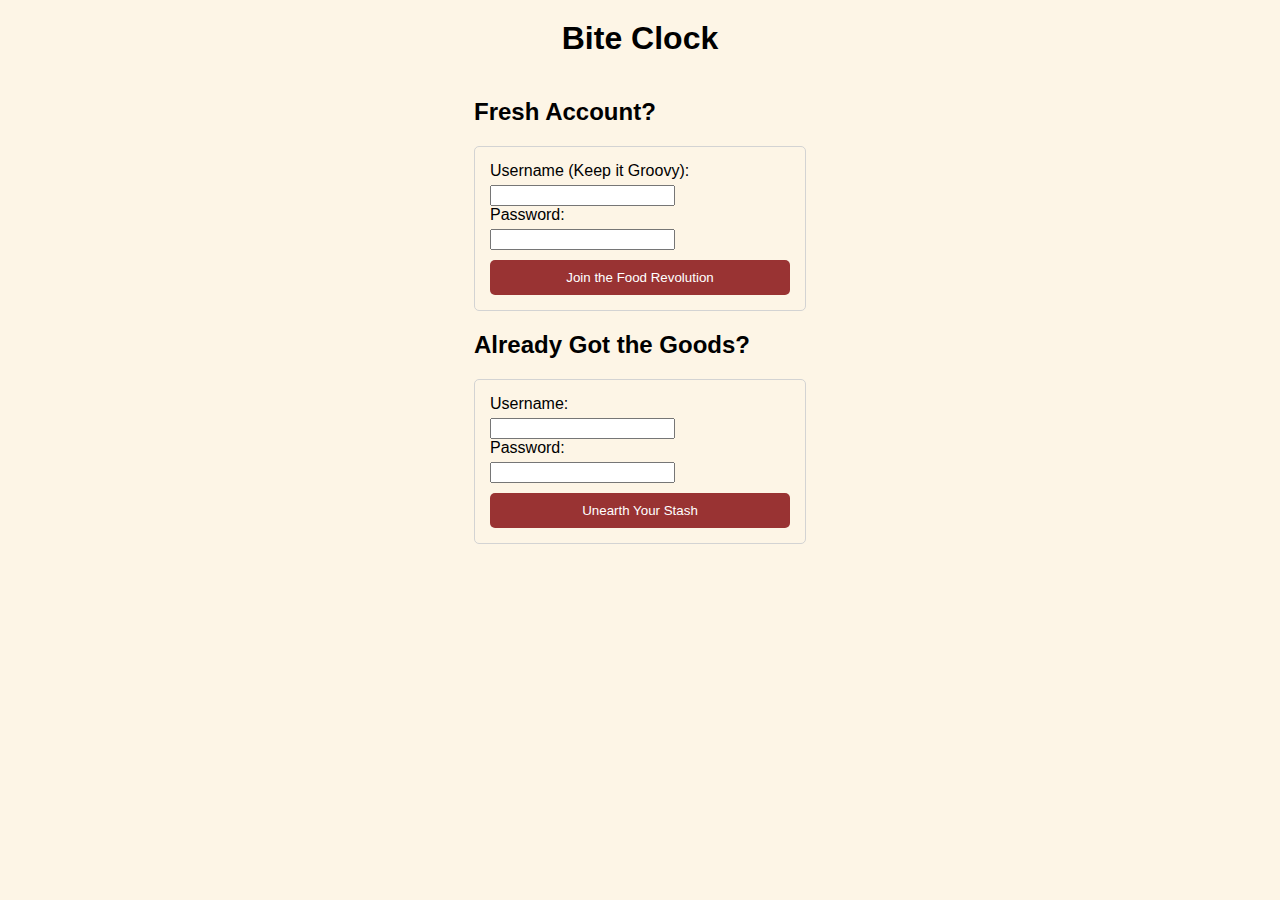
==== index.html @ 40dcf33b "Create page for login and account creation.  JWT stores in local cookies" ====
<!DOCTYPE html>
<html>
<head>
  <title>Artisanal Food Stash Tracker</title>
  <link rel="stylesheet" type="text/css" href="styles.css">
</head>
<body>
  <header>
    <h1 class="centered">Bite Clock</h1>
  </header>
  <main>
    <section id="register-form">
      <h2>Fresh Account?</h2>
      <form id="register-form">
        <label for="register-username">Username (Keep it Groovy):</label>
        <input type="text" id="register-username" name="username" required>
        <br>
        <label for="register-password">Password:</label>
        <input type="password" id="register-password" name="password" required>
        <br>
        <button type="submit">Join the Food Revolution</button>
      </form>
    </section>
    <section id="login-form">
      <h2>Already Got the Goods?</h2>
      <form id="login-form">
        <label for="login-username">Username:</label>
        <input type="text" id="login-username" name="username" required>
        <br>
        <label for="login-password">Password:</label>
        <input type="password" id="login-password" name="password" required>
        <br>
        <button type="submit">Unearth Your Stash</button>
      </form>
    </section>
  </main>
  <script src="app.js"></script>
</body>
</html>
---- styles.css ----
body {
  font-family: 'Open Sans', sans-serif;
  margin: 0;
  padding: 0;
  background-color: #fdf5e6;
  display: flex;
  flex-direction: column;
  align-items: center;
}

.centered {
  text-align: center;
}

h1, h2 {
  margin-top: 20px;
}

form {
  margin-bottom: 20px;
  border: 1px solid #d3d3d3;
  padding: 15px;
  border-radius: 5px;
  width: 300px;
}

label {
  display: block;
  margin-bottom: 5px;
}

button {
  background-color: #993333;
  color: white;
  padding: 10px 20px;
  border: none;
  border-radius: 5px;
  cursor: pointer;
  width: 100%;
  margin-top: 10px;
}

button:hover {
  background-color: #b33c3c;
}
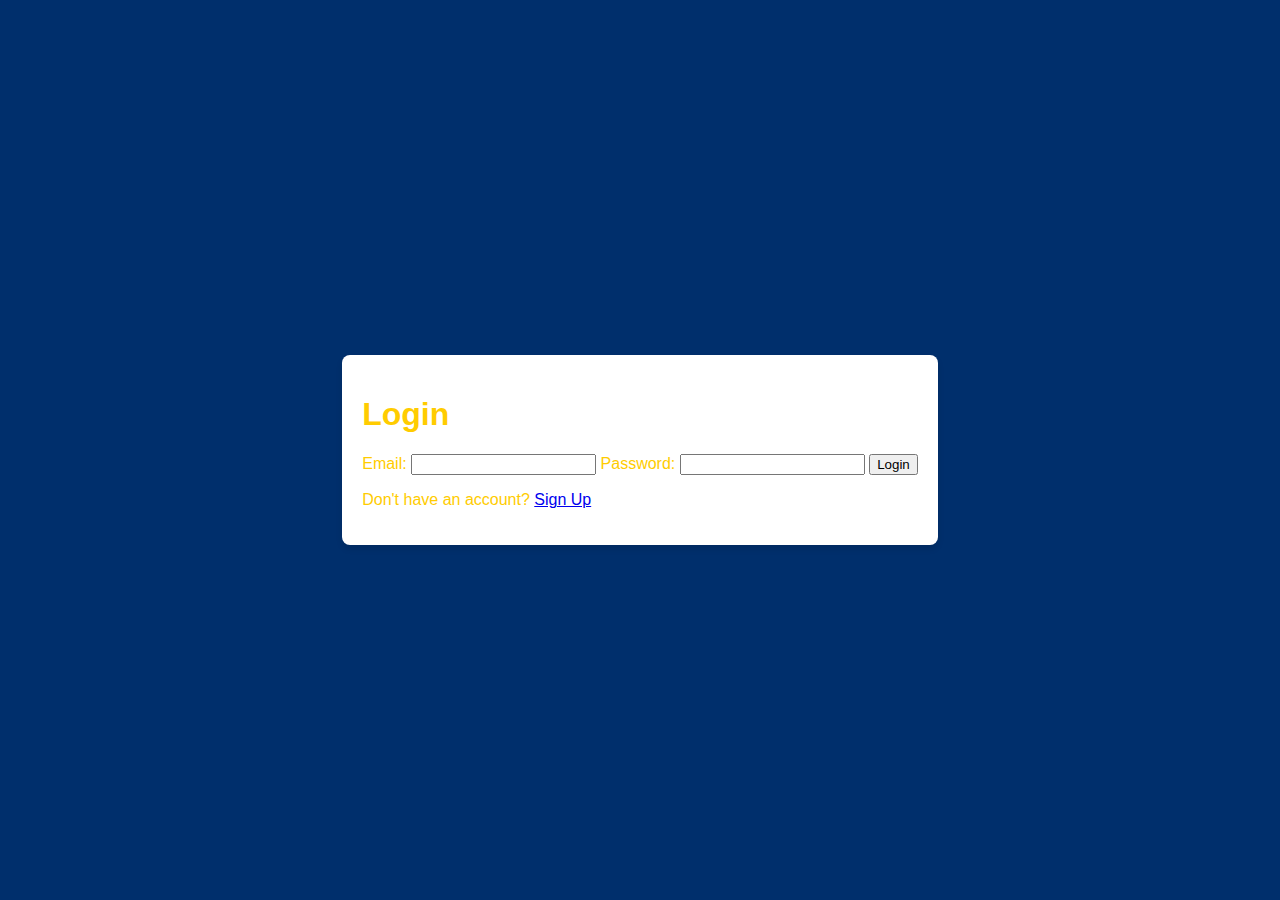
==== commit 8fba080d: "Revamp HTML, CSS and JS files of the project" ====
--- a/index.html
+++ b/index.html
@@ -1,39 +1,24 @@
 <!DOCTYPE html>
-<html>
+<html lang="en">
 <head>
-  <title>Artisanal Food Stash Tracker</title>
-  <link rel="stylesheet" type="text/css" href="styles.css">
+    <meta charset="UTF-8">
+    <meta http-equiv="X-UA-Compatible" content="IE=edge">
+    <meta name="viewport" content="width=device-width, initial-scale=1.0">
+    <title>LackLuster - Login</title>
+    <link rel="stylesheet" href="CSS/styles.css">
 </head>
 <body>
-  <header>
-    <h1 class="centered">Bite Clock</h1>
-  </header>
-  <main>
-    <section id="register-form">
-      <h2>Fresh Account?</h2>
-      <form id="register-form">
-        <label for="register-username">Username (Keep it Groovy):</label>
-        <input type="text" id="register-username" name="username" required>
-        <br>
-        <label for="register-password">Password:</label>
-        <input type="password" id="register-password" name="password" required>
-        <br>
-        <button type="submit">Join the Food Revolution</button>
-      </form>
-    </section>
-    <section id="login-form">
-      <h2>Already Got the Goods?</h2>
-      <form id="login-form">
-        <label for="login-username">Username:</label>
-        <input type="text" id="login-username" name="username" required>
-        <br>
-        <label for="login-password">Password:</label>
-        <input type="password" id="login-password" name="password" required>
-        <br>
-        <button type="submit">Unearth Your Stash</button>
-      </form>
-    </section>
-  </main>
-  <script src="app.js"></script>
+    <div class="container">
+        <h1>Login</h1>
+        <form id="login-form">
+            <label for="email">Email:</label>
+            <input type="email" id="email" name="email" required>
+            <label for="password">Password:</label>
+            <input type="password" id="password" name="password" required>
+            <button type="submit">Login</button>
+        </form>
+        <p>Don't have an account? <a href="#" id="signup-link">Sign Up</a></p>
+    </div>
+    <script src="JS/script.js"></script>
 </body>
 </html>
--- a/CSS/styles.css
+++ b/CSS/styles.css
@@ -0,0 +1,33 @@
+body {
+  background-color: #002f6c; /* Blockbuster blue */
+  color: #ffcc00; /* Blockbuster yellow */
+  font-family: Arial, sans-serif;
+  margin: 0;
+  display: flex;
+  justify-content: center; /* Horizontally center content */
+  align-items: center; /* Vertically center content */
+  height: 100vh; /* Set height of body to full viewport height */
+}
+
+.container {
+  max-width: 800px;
+  padding: 20px;
+  background-color: #ffffff; /* White background for content */
+  border-radius: 8px;
+  box-shadow: 0 4px 6px rgba(0, 0, 0, 0.1);
+}
+
+.button {
+  background-color: #ffcc00; /* Blockbuster yellow */
+  color: #002f6c; /* Blockbuster blue */
+  border: none;
+  padding: 10px 20px;
+  font-size: 16px;
+  cursor: pointer;
+  border-radius: 4px;
+  text-shadow: 2px 2px 4px rgba(0, 0, 0, 0.7); /* Text shadow for better readability */
+}
+
+.button:hover {
+  background-color: #ffdb4d; /* Lighter yellow on hover */
+}
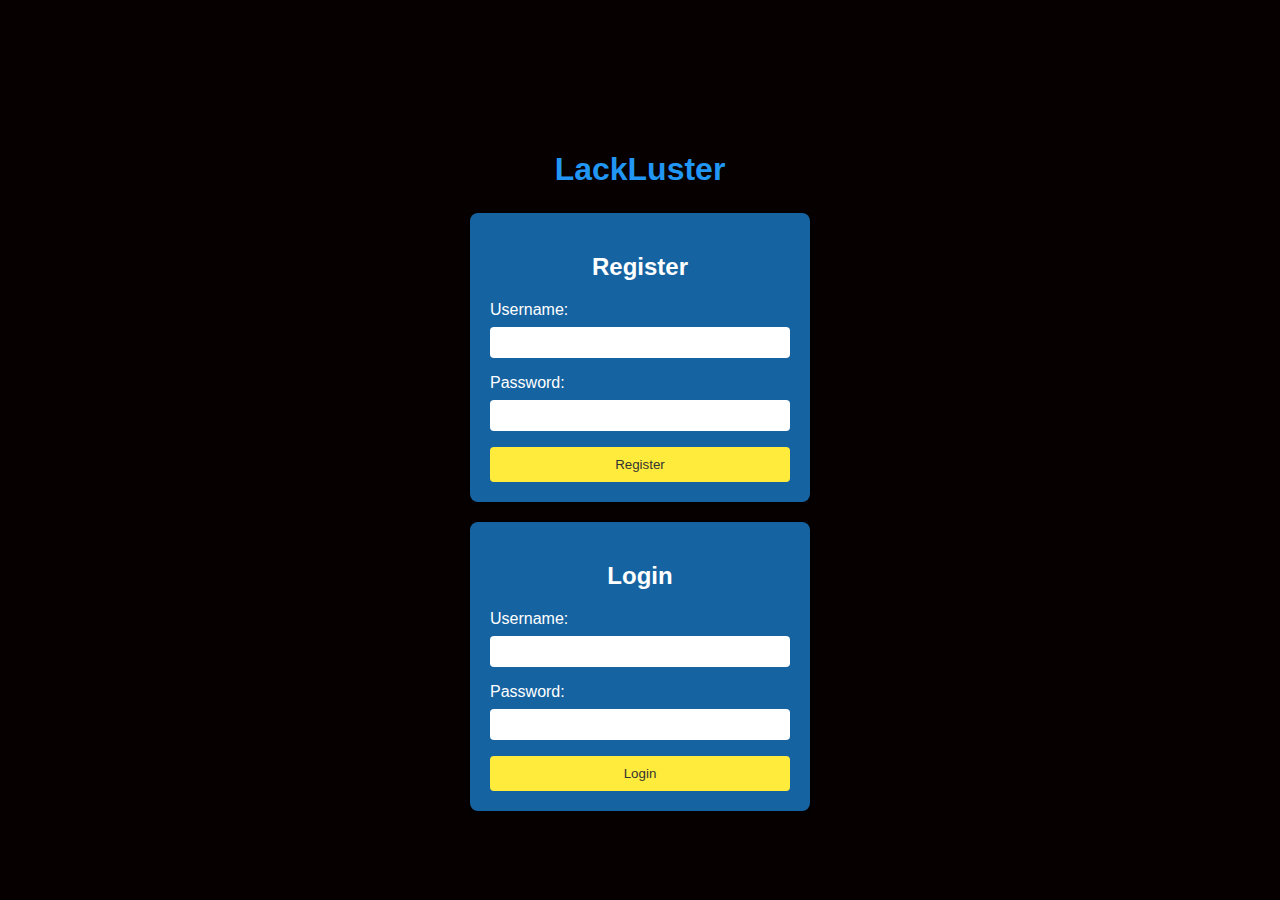
==== commit 70cdc152: "darker color for background" ====
--- a/index.html
+++ b/index.html
@@ -1,24 +1,34 @@
 <!DOCTYPE html>
 <html lang="en">
 <head>
-    <meta charset="UTF-8">
-    <meta http-equiv="X-UA-Compatible" content="IE=edge">
-    <meta name="viewport" content="width=device-width, initial-scale=1.0">
-    <title>LackLuster - Login</title>
-    <link rel="stylesheet" href="CSS/styles.css">
+<meta charset="UTF-8">
+<meta name="viewport" content="width=device-width, initial-scale=1.0">
+<title>LackLuster - Register/Login</title>
+<link rel="stylesheet" href="CSS/styles.css">
 </head>
 <body>
-    <div class="container">
-        <h1>Login</h1>
-        <form id="login-form">
-            <label for="email">Email:</label>
-            <input type="email" id="email" name="email" required>
-            <label for="password">Password:</label>
-            <input type="password" id="password" name="password" required>
-            <button type="submit">Login</button>
-        </form>
-        <p>Don't have an account? <a href="#" id="signup-link">Sign Up</a></p>
-    </div>
-    <script src="JS/script.js"></script>
+<div class="container">
+  <h1>LackLuster</h1>
+  <div class="form-container">
+    <h2>Register</h2>
+    <form>
+      <label for="username">Username:</label>
+      <input type="text" id="username" name="username" required>
+      <label for="password">Password:</label>
+      <input type="password" id="password" name="password" required>
+      <button type="submit">Register</button>
+    </form>
+  </div>
+  <div class="form-container">
+    <h2>Login</h2>
+    <form>
+      <label for="login-username">Username:</label>
+      <input type="text" id="login-username" name="login-username" required>
+      <label for="login-password">Password:</label>
+      <input type="password" id="login-password" name="login-password" required>
+      <button type="submit">Login</button>
+    </form>
+  </div>
+</div>
 </body>
 </html>
--- a/CSS/styles.css
+++ b/CSS/styles.css
@@ -1,33 +1,66 @@
 body {
-  background-color: #002f6c; /* Blockbuster blue */
-  color: #ffcc00; /* Blockbuster yellow */
+  margin: 0;
+  padding: 0;
   font-family: Arial, sans-serif;
-  margin: 0;
+  background-color: #060000;
   display: flex;
-  justify-content: center; /* Horizontally center content */
-  align-items: center; /* Vertically center content */
-  height: 100vh; /* Set height of body to full viewport height */
+  justify-content: center;
+  align-items: center;
+  height: 100vh;
 }
 
 .container {
-  max-width: 800px;
-  padding: 20px;
-  background-color: #ffffff; /* White background for content */
-  border-radius: 8px;
-  box-shadow: 0 4px 6px rgba(0, 0, 0, 0.1);
+  display: flex;
+  flex-direction: column;
+  align-items: center;
 }
 
-.button {
-  background-color: #ffcc00; /* Blockbuster yellow */
-  color: #002f6c; /* Blockbuster blue */
-  border: none;
-  padding: 10px 20px;
-  font-size: 16px;
-  cursor: pointer;
-  border-radius: 4px;
-  text-shadow: 2px 2px 4px rgba(0, 0, 0, 0.7); /* Text shadow for better readability */
+h1 {
+  color: #2196F3;
+  margin-bottom: -35px;
+  padding: 50px;
 }
 
-.button:hover {
-  background-color: #ffdb4d; /* Lighter yellow on hover */
+.form-container {
+  background-color: #1663a1; /* Blue color */
+  padding: 20px;
+  margin: 10px;
+  border-radius: 8px;
+  box-shadow: 0 2px 4px rgba(0, 0, 0, 0.1);
+  color: white;
+  width: 300px; /* Set a fixed width for the form container */
 }
+
+.form-container h2 {
+  margin-bottom: 20px;
+  text-align: center;
+}
+
+.form-container form {
+  display: flex;
+  flex-direction: column;
+}
+
+.form-container label {
+  margin-bottom: 8px;
+}
+
+.form-container input {
+  padding: 8px;
+  margin-bottom: 16px;
+  border: none;
+  border-radius: 4px;
+}
+
+.form-container button {
+  padding: 10px;
+  border: none;
+  border-radius: 4px;
+  background-color: #FFEB3B; /* Yellow color */
+  color: #333;
+  cursor: pointer;
+}
+
+.form-container button:hover {
+  background-color: #FDD835; /* Lighter yellow color on hover */
+}
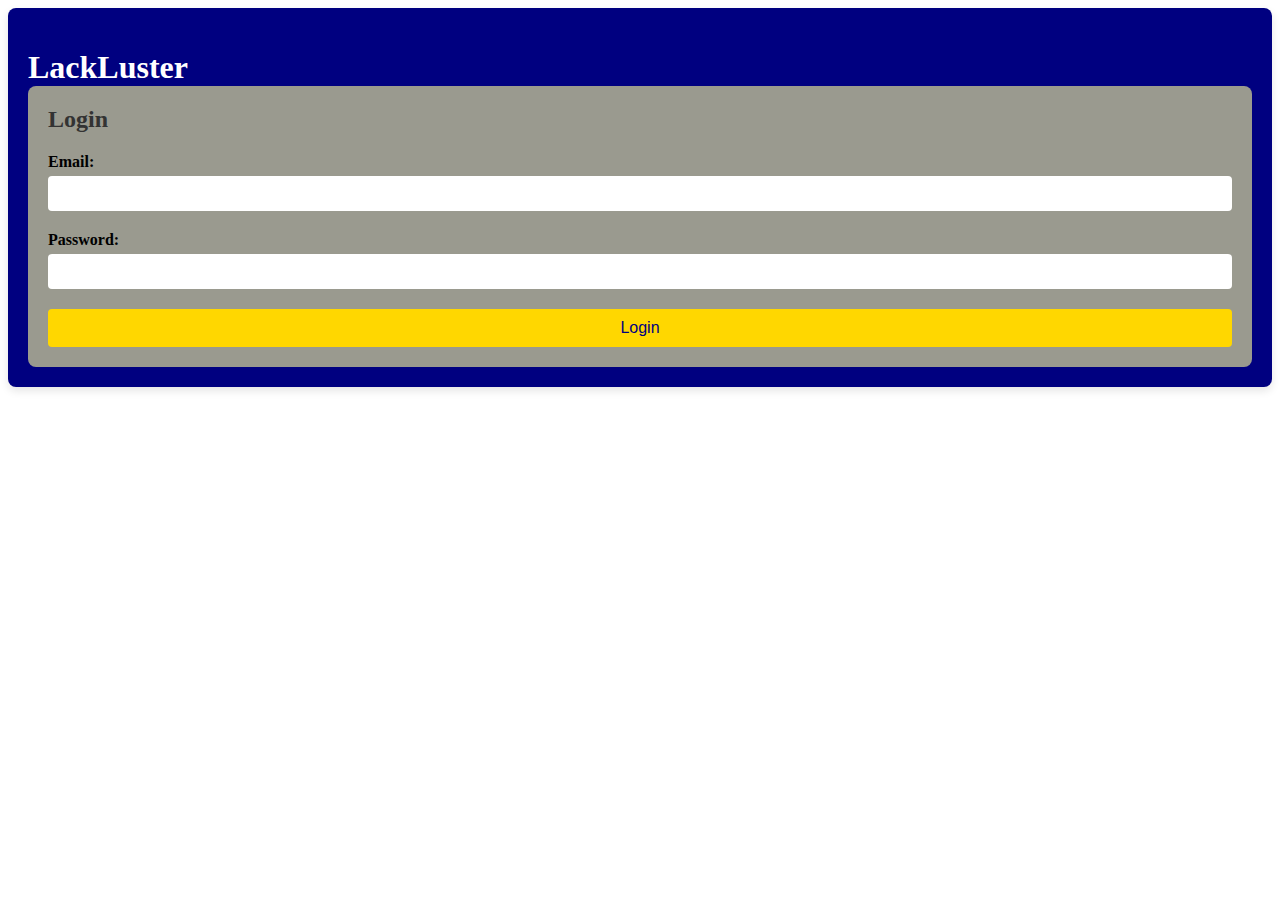
==== commit 2f727301: "update to proposal and readme" ====
--- a/index.html
+++ b/index.html
@@ -3,32 +3,23 @@
 <head>
 <meta charset="UTF-8">
 <meta name="viewport" content="width=device-width, initial-scale=1.0">
-<title>LackLuster - Register/Login</title>
+<title>LackLuster - Login</title>
 <link rel="stylesheet" href="CSS/styles.css">
 </head>
 <body>
 <div class="container">
   <h1>LackLuster</h1>
   <div class="form-container">
-    <h2>Register</h2>
-    <form>
-      <label for="username">Username:</label>
-      <input type="text" id="username" name="username" required>
+    <h2>Login</h2>
+    <form id="loginForm">
+      <label for="email">Email:</label>
+      <input type="email" id="email" name="email" required>
       <label for="password">Password:</label>
       <input type="password" id="password" name="password" required>
-      <button type="submit">Register</button>
-    </form>
-  </div>
-  <div class="form-container">
-    <h2>Login</h2>
-    <form>
-      <label for="login-username">Username:</label>
-      <input type="text" id="login-username" name="login-username" required>
-      <label for="login-password">Password:</label>
-      <input type="password" id="login-password" name="login-password" required>
       <button type="submit">Login</button>
     </form>
   </div>
 </div>
+  <script src="/JS/script.js"></script>
 </body>
 </html>
--- a/CSS/styles.css
+++ b/CSS/styles.css
@@ -1,66 +1,72 @@
+General body and container styles
 body {
+  font-family: Arial, sans-serif; /* Clean sans-serif font */
+  background-color: #f0f0f0; /* Soft background color */
+  color: #333; /* Dark text for readability */
   margin: 0;
   padding: 0;
-  font-family: Arial, sans-serif;
-  background-color: #060000;
   display: flex;
   justify-content: center;
   align-items: center;
-  height: 100vh;
+  height: 100vh; /* Full viewport height */
 }
 
 .container {
-  display: flex;
-  flex-direction: column;
-  align-items: center;
+  background-color: navy; /* Navy blue background for the outer container */
+  padding: 20px;
+  border-radius: 8px;
+  box-shadow: 0 4px 8px rgba(0,0,0,0.1); /* Subtle shadow for depth */
+}
+
+.form-container {
+  background-color: #9a9a8f; /* Soft yellow background for the form area */
+  padding: 20px;
+  border-radius: 8px;
+}
+
+h1, h2 {
+  color: #fff; /* White text for headers */
 }
 
 h1 {
-  color: #2196F3;
-  margin-bottom: -35px;
-  padding: 50px;
+  margin-bottom: 0;
 }
 
-.form-container {
-  background-color: #1663a1; /* Blue color */
-  padding: 20px;
-  margin: 10px;
-  border-radius: 8px;
-  box-shadow: 0 2px 4px rgba(0, 0, 0, 0.1);
-  color: white;
-  width: 300px; /* Set a fixed width for the form container */
+h2 {
+  color: #333; /* Dark text for sub-headers */
+  margin-top: 0;
 }
 
-.form-container h2 {
-  margin-bottom: 20px;
-  text-align: center;
-}
-
-.form-container form {
+/* Style for form and form elements */
+form {
   display: flex;
   flex-direction: column;
 }
 
-.form-container label {
-  margin-bottom: 8px;
+label {
+  margin-bottom: 5px;
+  font-weight: bold;
 }
 
-.form-container input {
-  padding: 8px;
-  margin-bottom: 16px;
+input[type="email"],
+input[type="password"] {
+  padding: 10px;
+  margin-bottom: 20px;
   border: none;
   border-radius: 4px;
 }
 
-.form-container button {
+button {
+  background-color: #ffd700; /* Soft yellow for the button */
+  color: navy; /* Navy text for contrast */
+  border: none;
   padding: 10px;
-  border: none;
+  font-size: 16px;
   border-radius: 4px;
-  background-color: #FFEB3B; /* Yellow color */
-  color: #333;
   cursor: pointer;
+  transition: background-color 0.3s ease;
 }
 
-.form-container button:hover {
-  background-color: #FDD835; /* Lighter yellow color on hover */
+button:hover {
+  background-color: #e0c300; /* Darker yellow on hover */
 }
